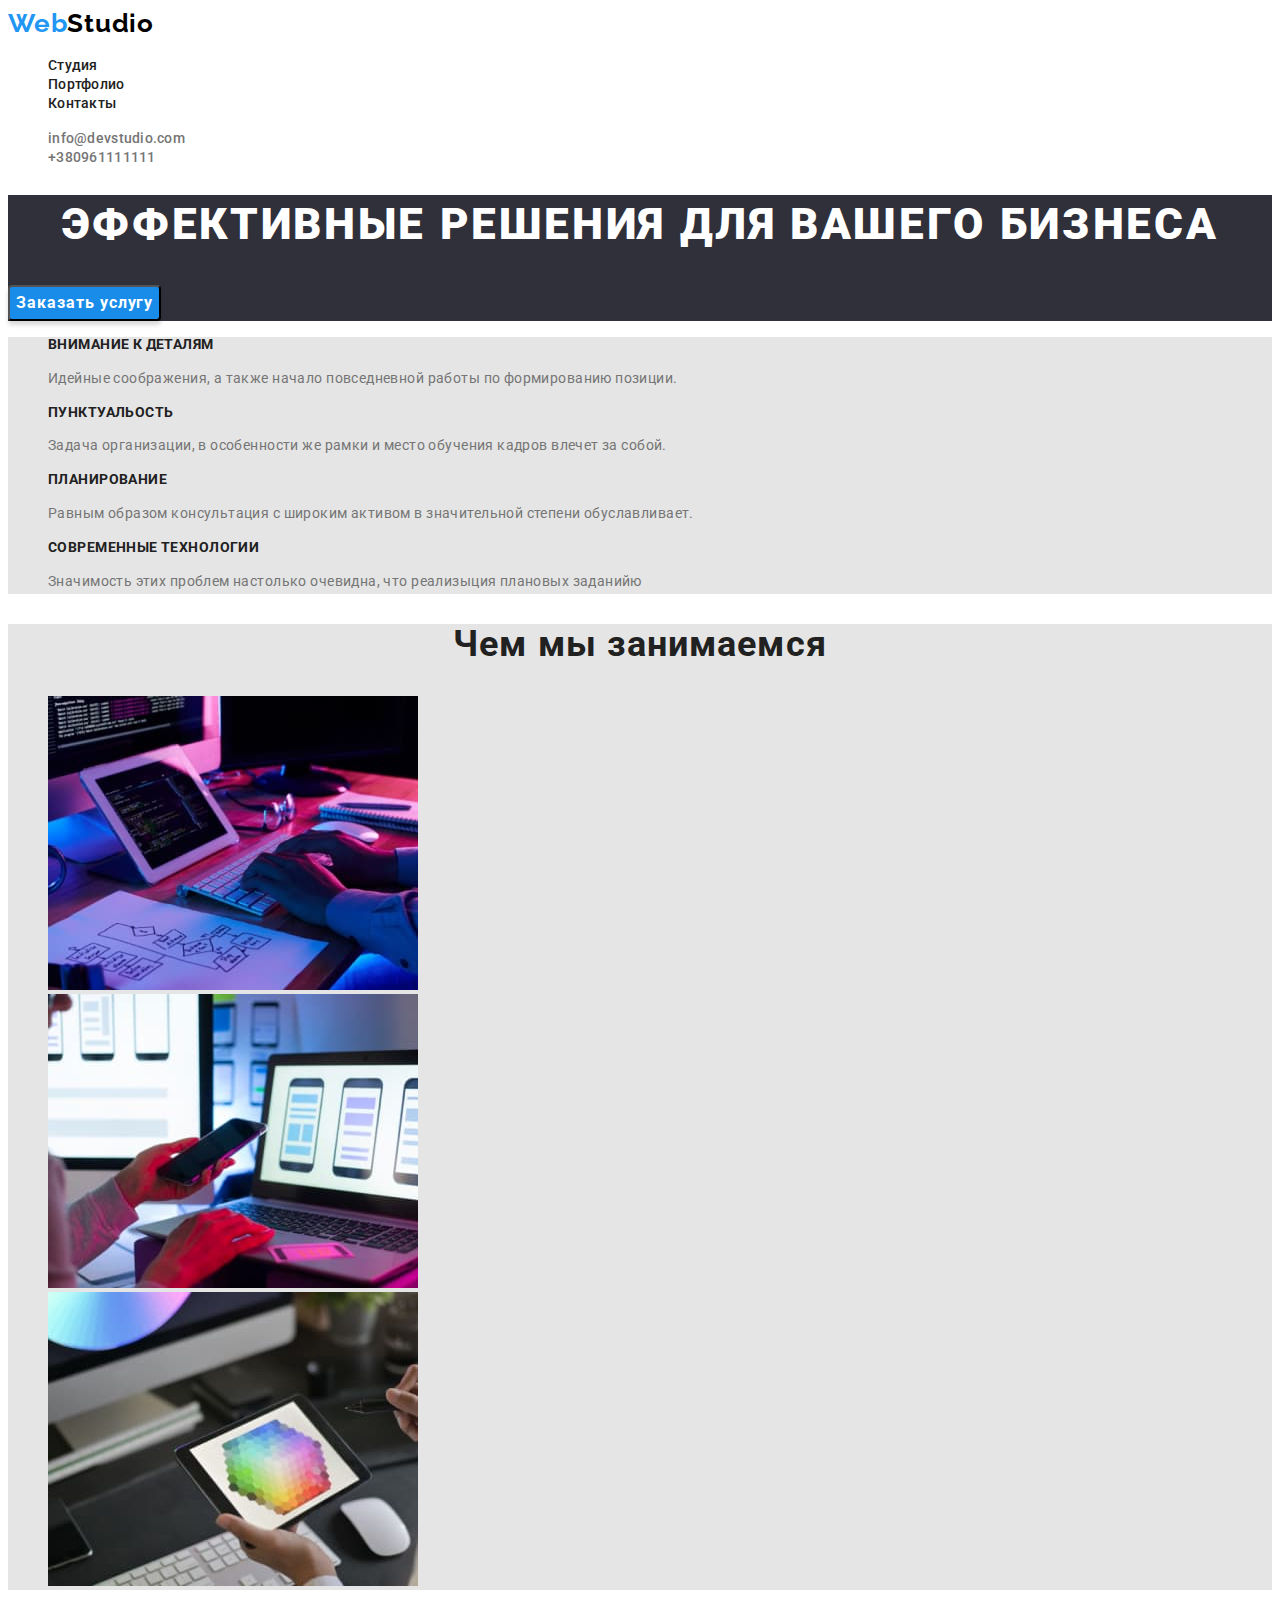
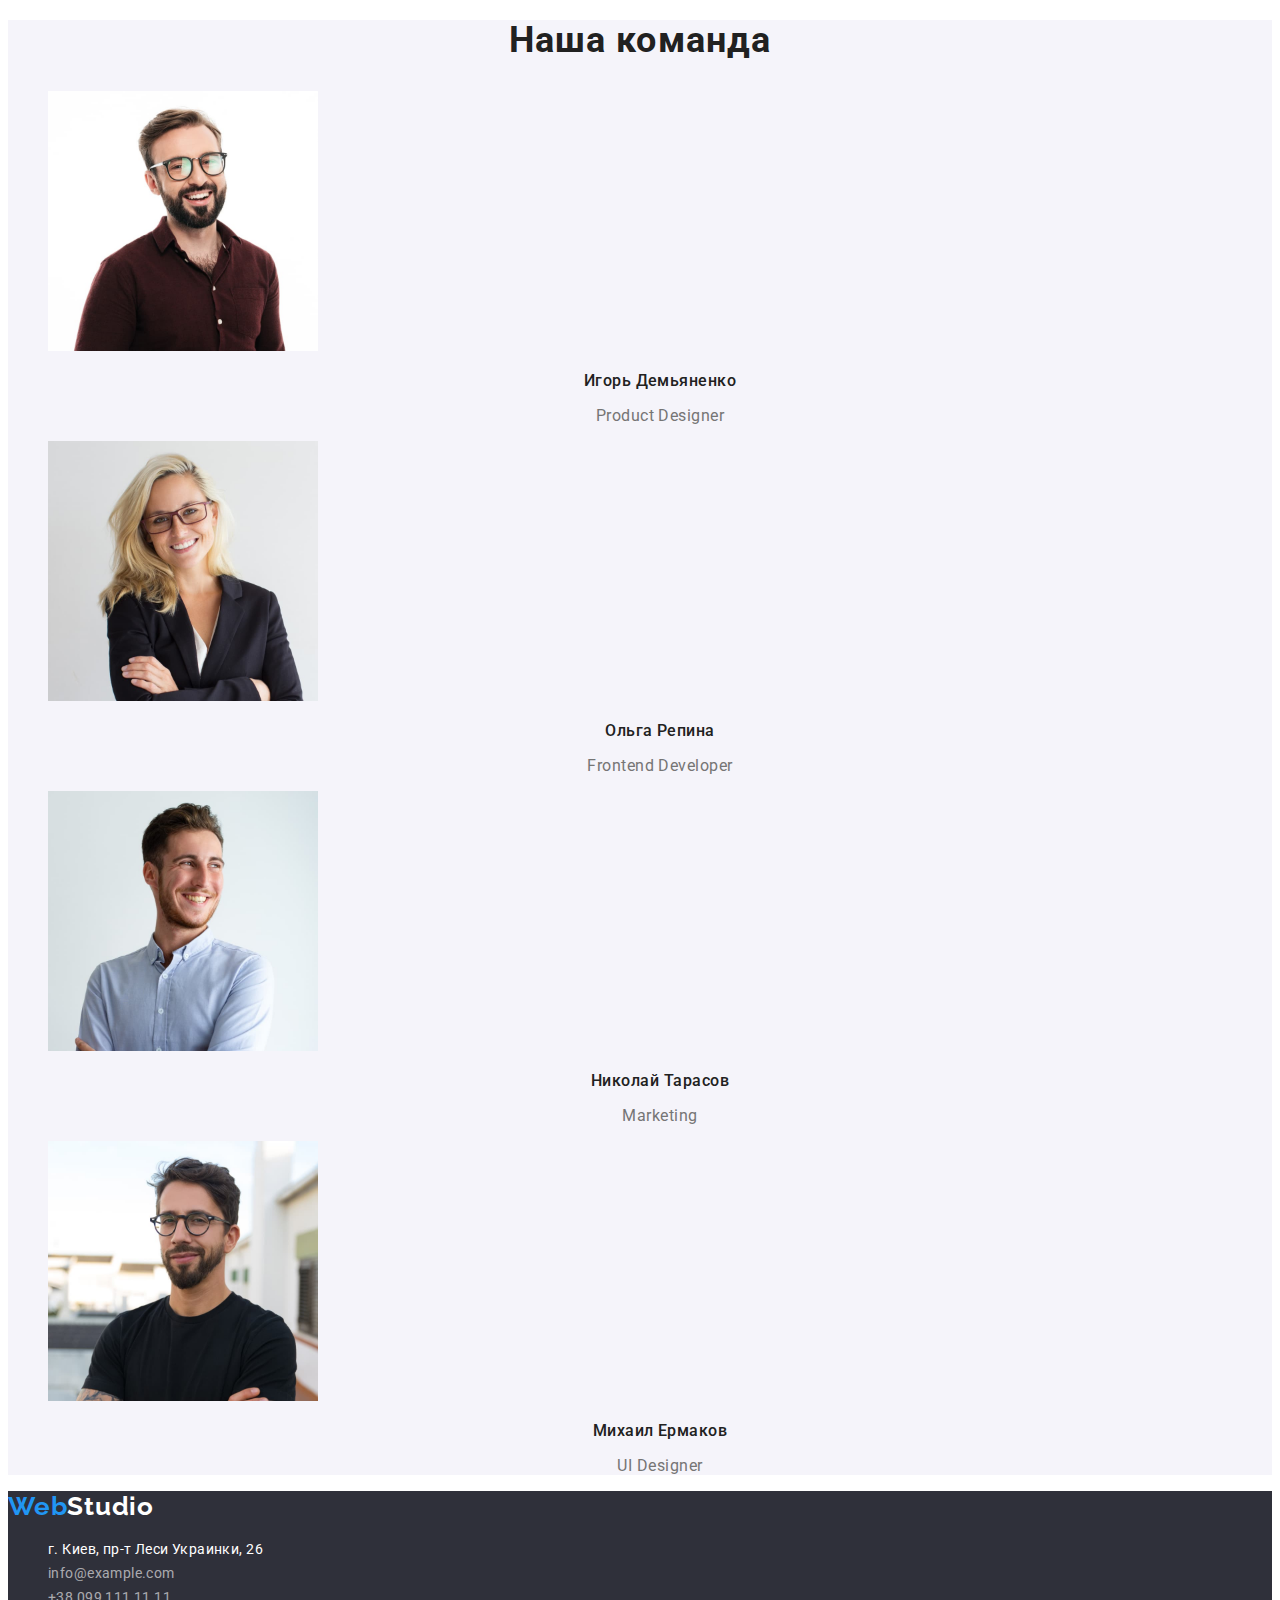
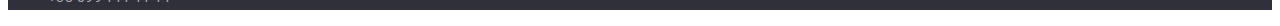
==== index.html @ 267e17ed "Исходные файлы ДЗ-2" ====
<!DOCTYPE html>
<html lang="ru">
<head>
	<meta charset="utf-8">
	<link rel="stylesheet" type="text/css" href="./css/styl.css">
	<link rel="preconnect" href="https://fonts.googleapis.com">
	<link rel="preconnect" href="https://fonts.gstatic.com" crossorigin>
	<link href="https://fonts.googleapis.com/css2?family=Raleway:wght@700&family=Roboto:wght@400;500;700;900&display=swap" rel="stylesheet">
	<title>WebStudio</title>
</head>
<body>
	<header class="header">
		<nav class="header-nav">
			<a href="./index.html" class="header-logo link" lang="en"><span class="header-logo-part">Web</span>Studio</a>

			<ul class="header-nav-list list">
				<li class="header-nav-item">
					<a href="./index.html" class="header-nav-link link">Студия</a>
				</li>
				<li class="header-nav-item">
					<a href="./portfolio.html" class="header-nav-link link">Портфолио</a>
				</li>
				<li class="header-nav-item">
					<a href="" class="header-nav-link link">Контакты</a>
				</li>
			</ul>
		</nav>

		<ul class="header-contacts-list list">
			<li class="header-contacts-item">
				<a href="mailto:info@devstudio.com" class="header-contacts-link link">info@devstudio.com</a>
			</li>
			<li class="header-contacts-item">
				<a href="tel:+380961111111" class="header-contacts-link link">+380961111111</a>
			</li>
		</ul>
	</header>

	<main>
		<section class="heading">
			<h1 class="heading-title">Эффективные решения для вашего бизнеса</h1>
			<button class="heading-button btn" type="button">Заказать услугу</button>
		</section>

		<section class="features">
			<!-- Скрытый заголовок -->
			<h2 hidden>Наши преимущества</h2>

			<ul class="features-list list">
				<li class="features-item">
					<h3 class="features-title">Внимание к деталям</h3>				
					<p class="features-text">Идейные соображения, а также начало повседневной работы по формированию позиции.</p>
				</li>

				<li class="features-item">
					<h3 class="features-title">Пунктуальость</h3>				
					<p class="features-text">Задача организации, в особенности же рамки и место обучения кадров влечет за собой.</p>
				</li>

				<li class="features-item"> 
					<h3 class="features-title">Планирование</h3>				
					<p class="features-text">Равным образом консультация с широким активом в значительной степени обуславливает.</p>
				</li>

				<li class="features-item">
					<h3 class="features-title">Современные технологии</h3>				
					<p class="features-text">Значимость этих проблем настолько очевидна, что реализыция плановых заданийю</p>
				</li>
			</ul>
		</section>

		<section class="activity">
			<h2 class="activity-title">Чем мы занимаемся</h2>

			<ul class="activity-list list">
				<li class="activity-item">
					<img src="./img/studio/img1.jpg" class="activity-img" width="370" height="294" alt="Работа с алгоримом">
				</li>
				<li class="activity-item">
					<img src="./img/studio/img2.jpg" class="activity-img" width="370" height="294" alt="Работа с мобильными приложениями">
				</li>
				<li class="activity-item">
					<img src="./img/studio/img3.jpg" class="activity-img" width="370" height="294" alt="Работа с графикой">
				</li>
			</ul>
		</section>

		<section class="team">
			<h2 class="team-title">Наша команда</h2>

			<ul class="team-list list">
				<li class="team-item">
					<img src="./img/studio/img4.jpg" class="team-img" width="270" height="260" alt="Парень в очках">
					<h3 class="team-item-title">Игорь Демьяненко</h3>
					<p class="taam-text" lang="en">Product Designer</p>
				</li>

				<li class="team-item">
					<img src="./img/studio/img5.jpg" class="team-img" width="270" height="260" alt="Девушка в очках">
					<h3 class="team-item-title">Ольга Репина</h3>
					<p class="taam-text" lang="en">Frontend Developer</p>
				</li>

				<li class="team-item">
					<img src="./img/studio/img6.jpg" class="team-img" width="270" height="260" alt="Парень">
					<h3 class="team-item-title">Николай Тарасов</h3>
					<p class="taam-text" lang="en">Marketing</p>
				</li>

				<li class="team-item">
					<img src="./img/studio/img7.jpg" class="team-img" width="270" height="260" alt="Парень в очках">
					<h3 class="team-item-title">Михаил Ермаков</h3>
					<p class="taam-text" lang="en">UI Designer</p>
				</li>
			</ul>
		</section>
	</main>

	<footer class="footer">
		<a href="./index.html" class="footer-logo link" lang="en"><span class="footer-logo-part">Web</span>Studio</a>

		<address class="footer-address">
			<ul class="footer-list list">
				<li class="footer-item">
					<a href="https://goo.gl/maps/eJTLfQxmytLTJuuw9" class="footer-address-link link" target="_blank" rel="noreferrer noopener">г. Киев, пр-т Леси Украинки, 26</a>
				</li>
				<li class="footer-item">
					<a href="mailto:info@example.com" class="footer-contacts-link link">info@example.com</a>
				</li>
				<li class="footer-item">
					<a href="tel:+380991111111" class="footer-contacts-link link">+38 099 111 11 11</a>
				</li>
			</ul>
		</address>
	</footer>

</body>
</html>
---- css/styl.css ----
:root {
	--logo-part-color: #2196F3; /* цвет части логотипа */
	--main-accent-color: #2196F3; /* цвет наведении */
	--header-nav-color: #212121; /* цвет навигации */
	--header-text-color: #757575; /* цвет остального текста шапки */
	--main-title-sm-color: #212121; /* цвет цвет заголовкоц низшего уровня */
	--main-text-color: #757575; /* цвет текста */
}

/*********************ГЛОБАЛЬНЫЕ СТИЛИ*********************/

body {
	font-family: 'Roboto', sans-serif;
}


/*********************ОБЩИЕ КЛАССЫ*********************/

.link {
	text-decoration: none; /* убирает все подчеркивания */
}

.list {
	list-style: none; /* убирает все маркеры в списках */
}

.btn {
	cursor: pointer;
}

/*********************HEADER*********************/

.header {

}

.header-nav {

}

.header-logo {
	font-family: Raleway;
	font-weight: bold;
	font-size: 26px;
	line-height: 1.19;
	letter-spacing: 0.03em;
	color: #000000;
}

.header-logo-part {
	color: var(--logo-part-color);
}

.header-nav-list {

}

.header-nav-item {

}

.header-nav-link {
	font-weight: 500;
	font-size: 14px;
	line-height: 1.14;
	letter-spacing: 0.02em;
	color: var(--header-nav-color);
}

.header-contacts-list {

}

.header-contacts-item {

}

.header-contacts-link {
	font-weight: 500;
	font-size: 14px;
	line-height: 1.14;
	letter-spacing: 0.02em;
	color: var(--header-text-color);
}

.header-nav-link:hover,
.header-nav-link:focus,
.header-contacts-link:hover,
.header-contacts-link:focus {
	color: var(--main-accent-color);
}

/*********************FOOTER*********************/

.footer {
	background: #2F303A;
}

.footer-logo {
	font-family: Raleway;
	font-weight: bold;
	font-size: 26px;
	line-height: 1.19;
	letter-spacing: 0.03em;
	color: #FFFFFF;
}

.footer-logo-part {
	color: var(--logo-part-color);
}

.footer-address {

}

.footer-list {

}

.footer-item {

}

.footer-address-link {
	font-style: normal;
	font-weight: normal;
	font-size: 14px;
	line-height: 1.71;
	letter-spacing: 0.03em;
	color: #FFFFFF;
}

.footer-contacts-link {
	font-style: normal;
	font-weight: normal;
	font-size: 14px;
	line-height: 1.71;
	letter-spacing: 0.03em;
	color: rgba(255, 255, 255, 0.6);
}

.footer-address-link:hover,
.footer-address-link:focus,
.footer-contacts-link:hover,
.footer-contacts-link:focus {
	color: var(--main-accent-color);
}



/*********************************************************/
/*-------------------------INDEX-------------------------*/
/*********************************************************/



/*********************HEADING*********************/

.heading {
	background: #2F303A;
}

.heading-title {
	font-weight: 900;
	font-size: 44px;
	line-height: 1.36;
	text-align: center;
	letter-spacing: 0.06em;
	text-transform: uppercase;
	color: #FFFFFF;
}

.heading-button {
	font-family: Roboto;
	font-style: normal;
	font-weight: bold;
	font-size: 16px;
	line-height: 1.87;
	display: flex;
	align-items: center;
	text-align: center;
	letter-spacing: 0.06em;
	color: #FFFFFF;

	background: #188CE8;
	box-shadow: 0px 4px 4px rgba(0, 0, 0, 0.15);
	border-radius: 4px;
}

.heading-button:hover,
.heading-button:focus {
	background: var(--main-accent-color);
}

/*********************FEATURES*********************/

.features {
	background-color: #E5E5E5;
}

.features-list {

}

.features-item {

}

.features-title {
	font-weight: bold;
	font-size: 14px;
	line-height: 1.14;
	letter-spacing: 0.03em;
	text-transform: uppercase;
	color: var(--main-title-sm-color);
}

.features-text {
	font-weight: normal;
	font-size: 14px;
	line-height: 1.71;
	letter-spacing: 0.03em;
	color: var(--main-text-color);
}

/*********************ACTIVITY*********************/

.activity {
	background: #E5E5E5;
}

.activity-title {
	font-weight: bold;
	font-size: 36px;
	line-height: 1.16;
	text-align: center;
	letter-spacing: 0.03em;
	color: var(--main-title-sm-color);
}

.activity-list {

}

.activity-item {

}

.activity-img {

}

/*********************TEAM*********************/

.team {
	background: #F5F4FA;
}

.team-title {
	font-weight: bold;
	font-size: 36px;
	line-height: 1.16;
	text-align: center;
	letter-spacing: 0.03em;
	color: var(--main-title-sm-color);
}

.team-list {

}

.team-item {

}

.team-img {

}

.team-item-title {
	font-weight: 500;
	font-size: 16px;
	line-height: 1.19;
	text-align: center;
	letter-spacing: 0.03em;
	color: var(--main-title-sm-color);
}

.taam-text {
	font-weight: normal;
	font-size: 16px;
	line-height: 1.19;
	text-align: center;
	letter-spacing: 0.03em;
	color: var(--main-text-color);
}



/*************************************************************/
/*-------------------------PORTFOLIO-------------------------*/
/*************************************************************/



/*********************PORTFOLIO*********************/

.portfolio {
	background: #E5E5E5;
}

.portfolio-button-list {

}

.portfolio-button-item {

}

.portfolio-button {
	font-family: Roboto;
	font-style: normal;
	font-weight: 500;
	font-size: 16px;
	line-height: 1.62;
	text-align: center;
	letter-spacing: 0.03em;
	color: #212121;
}

.portfolio-button:hover,
.portfolio-button:focus {
	color: #FFFFFF;
	background: var(--main-accent-color);
}

.portfolio-content-list {

}

.portfolio-content-item {

}

.portfolio-content-img {

}

.portfolio-content-title {
	font-weight: bold;
	font-size: 18px;
	line-height: 2;
	letter-spacing: 0.06em;
	color: var(--main-title-sm-color);
}

.portfolio-content-text {
	font-weight: normal;
	font-size: 16px;
	line-height: 1.87;
	letter-spacing: 0.03em;
	color: var(--main-text-color);
}
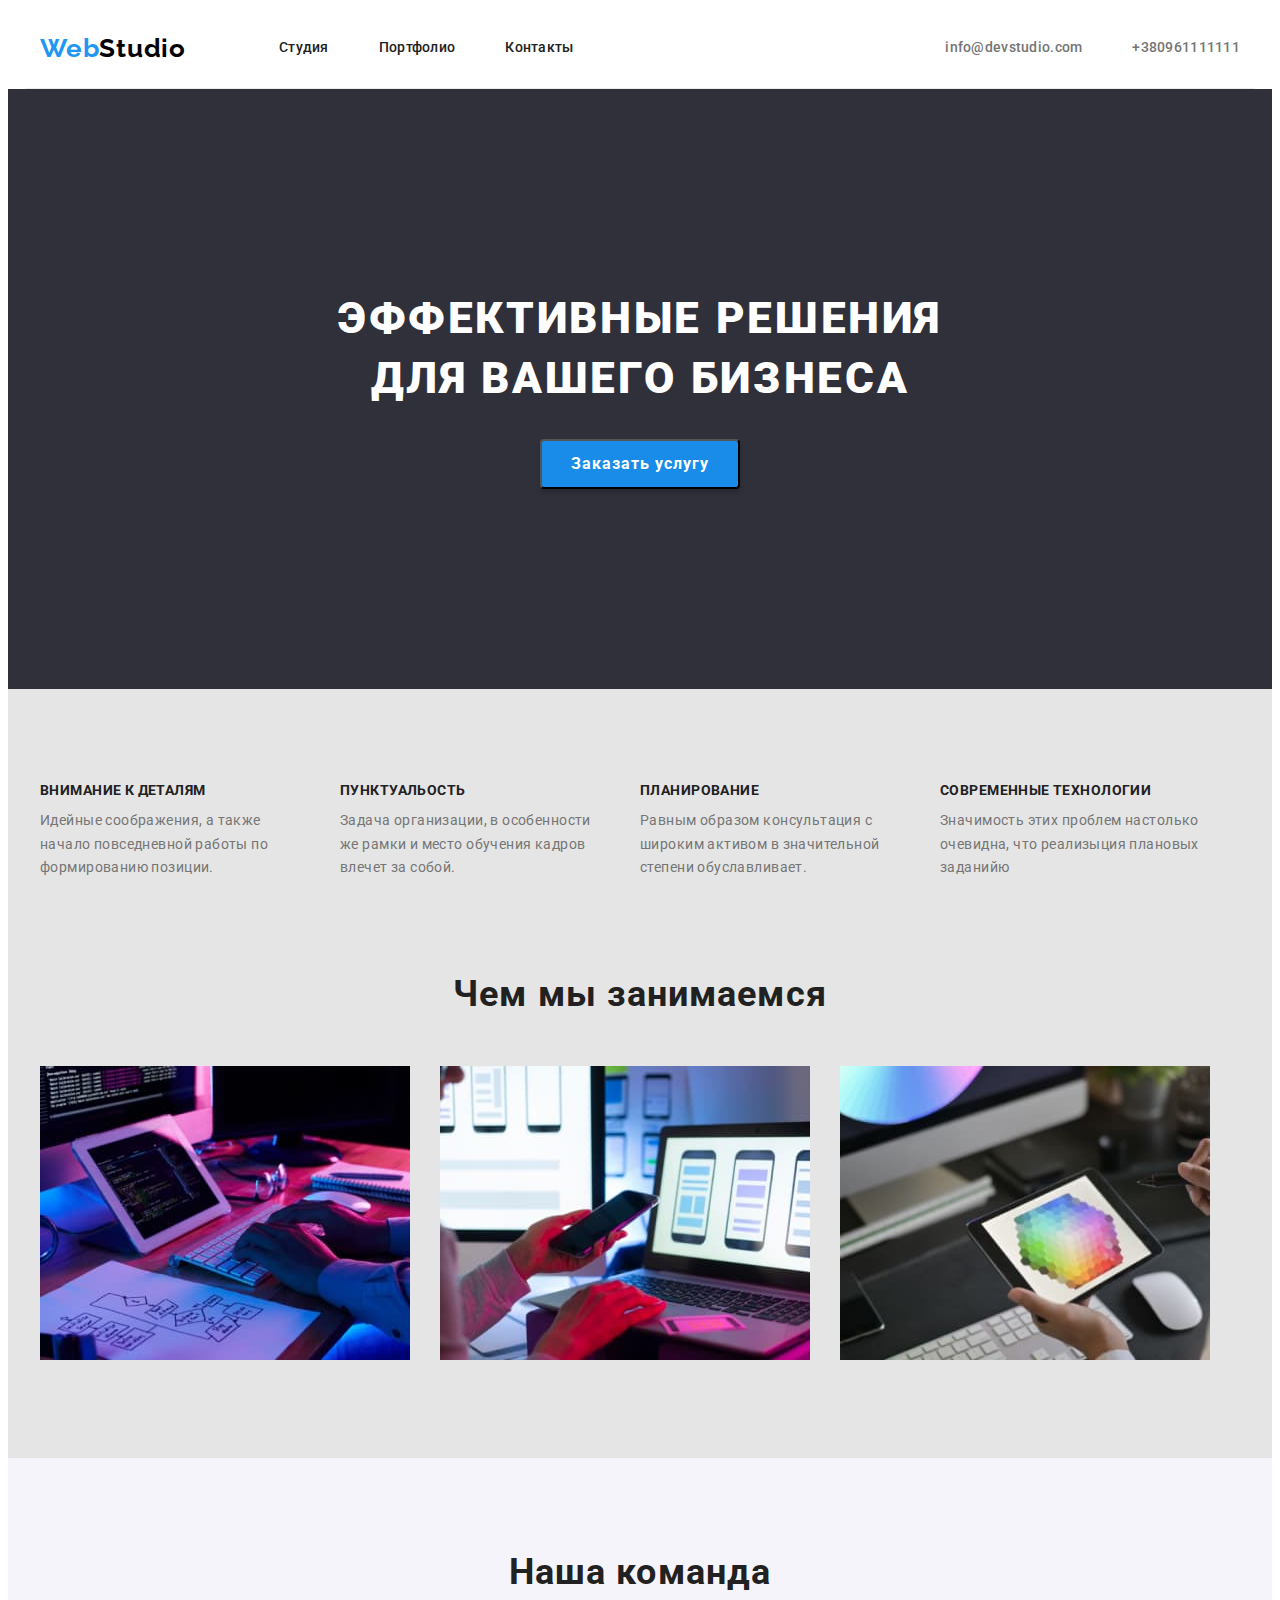
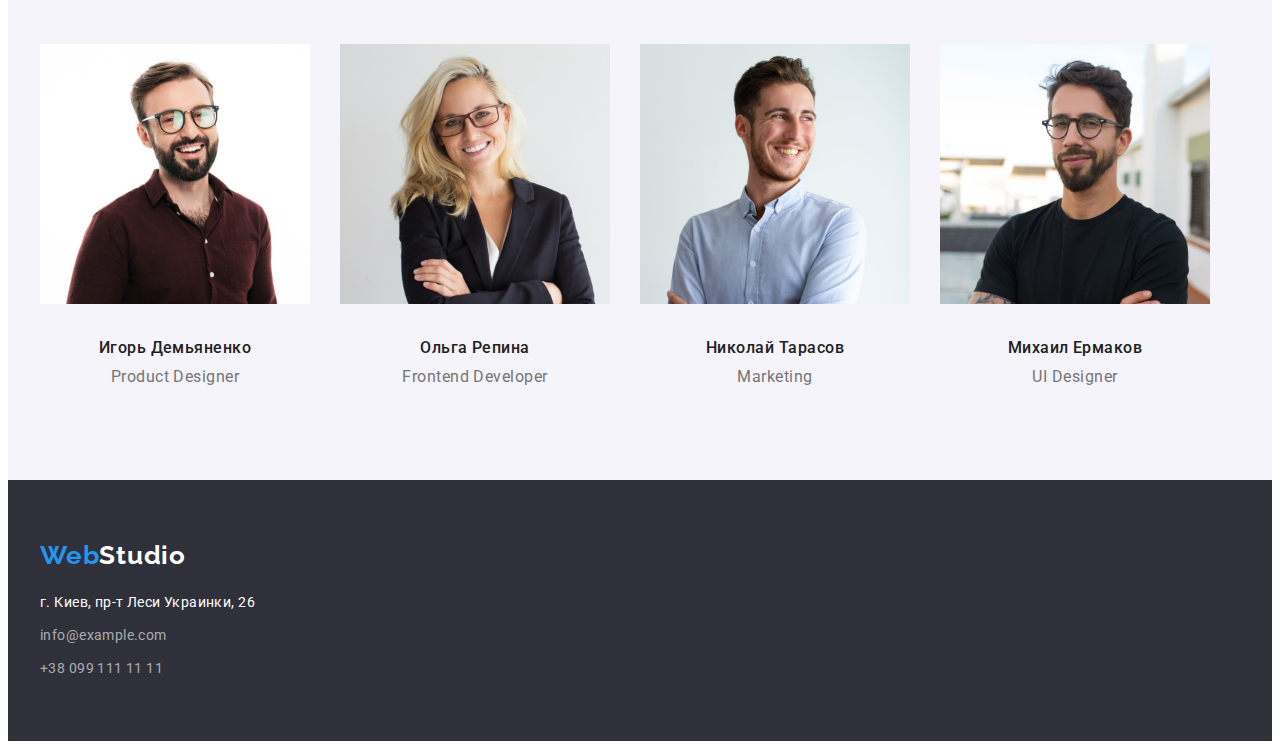
==== commit e7364b80: "Страница студио (марджин/падинг)" ====
--- a/index.html
+++ b/index.html
@@ -2,136 +2,149 @@
 <html lang="ru">
 <head>
 	<meta charset="utf-8">
-	<link rel="stylesheet" type="text/css" href="./css/styl.css">
 	<link rel="preconnect" href="https://fonts.googleapis.com">
 	<link rel="preconnect" href="https://fonts.gstatic.com" crossorigin>
 	<link href="https://fonts.googleapis.com/css2?family=Raleway:wght@700&family=Roboto:wght@400;500;700;900&display=swap" rel="stylesheet">
+	<link rel="stylesheet" href="https://cdnjs.cloudflare.com/ajax/libs/modern-normalize/1.1.0/modern-normalize.min.css" integrity="sha512-wpPYUAdjBVSE4KJnH1VR1HeZfpl1ub8YT/NKx4PuQ5NmX2tKuGu6U/JRp5y+Y8XG2tV+wKQpNHVUX03MfMFn9Q==" crossorigin="anonymous" referrerpolicy="no-referrer" />
+	<link rel="stylesheet" type="text/css" href="./css/styl.css">
 	<title>WebStudio</title>
 </head>
 <body>
 	<header class="header">
-		<nav class="header-nav">
-			<a href="./index.html" class="header-logo link" lang="en"><span class="header-logo-part">Web</span>Studio</a>
+		<div class="container">
+			<nav class="header-nav">
+				<a href="./index.html" class="header-logo link" lang="en"><span class="header-logo-part">Web</span>Studio</a>
 
-			<ul class="header-nav-list list">
-				<li class="header-nav-item">
-					<a href="./index.html" class="header-nav-link link">Студия</a>
+				<ul class="header-nav-list list">
+					<li class="header-nav-item">
+						<a href="./index.html" class="header-nav-link link">Студия</a>
+					</li>
+					<li class="header-nav-item">
+						<a href="./portfolio.html" class="header-nav-link link">Портфолио</a>
+					</li>
+					<li class="header-nav-item">
+						<a href="" class="header-nav-link link">Контакты</a>
+					</li>
+				</ul>
+			</nav>
+
+			<ul class="header-contacts-list list">
+				<li class="header-contacts-item">
+					<a href="mailto:info@devstudio.com" class="header-contacts-link link">info@devstudio.com</a>
 				</li>
-				<li class="header-nav-item">
-					<a href="./portfolio.html" class="header-nav-link link">Портфолио</a>
-				</li>
-				<li class="header-nav-item">
-					<a href="" class="header-nav-link link">Контакты</a>
+				<li class="header-contacts-item">
+					<a href="tel:+380961111111" class="header-contacts-link link">+380961111111</a>
 				</li>
 			</ul>
-		</nav>
-
-		<ul class="header-contacts-list list">
-			<li class="header-contacts-item">
-				<a href="mailto:info@devstudio.com" class="header-contacts-link link">info@devstudio.com</a>
-			</li>
-			<li class="header-contacts-item">
-				<a href="tel:+380961111111" class="header-contacts-link link">+380961111111</a>
-			</li>
-		</ul>
+		</div>
 	</header>
 
 	<main>
 		<section class="heading">
-			<h1 class="heading-title">Эффективные решения для вашего бизнеса</h1>
-			<button class="heading-button btn" type="button">Заказать услугу</button>
+			<div class="container">
+				<h1 class="heading-title">Эффективные решения для вашего бизнеса</h1>
+				<button class="heading-button btn" type="button">Заказать услугу</button>
+			</div>
 		</section>
 
 		<section class="features">
-			<!-- Скрытый заголовок -->
-			<h2 hidden>Наши преимущества</h2>
+			<div class="container section">
+				<!-- Скрытый заголовок -->
+				<h2 class="visually-hidden">Наши преимущества</h2>
 
-			<ul class="features-list list">
-				<li class="features-item">
-					<h3 class="features-title">Внимание к деталям</h3>				
-					<p class="features-text">Идейные соображения, а также начало повседневной работы по формированию позиции.</p>
-				</li>
+				<ul class="features-list list">
+					<li class="features-item">
+						<h3 class="features-title">Внимание к деталям</h3>				
+						<p class="features-text">Идейные соображения, а также начало повседневной работы по формированию позиции.</p>
+					</li>
 
-				<li class="features-item">
-					<h3 class="features-title">Пунктуальость</h3>				
-					<p class="features-text">Задача организации, в особенности же рамки и место обучения кадров влечет за собой.</p>
-				</li>
+					<li class="features-item">
+						<h3 class="features-title">Пунктуальость</h3>				
+						<p class="features-text">Задача организации, в особенности же рамки и место обучения кадров влечет за собой.</p>
+					</li>
 
-				<li class="features-item"> 
-					<h3 class="features-title">Планирование</h3>				
-					<p class="features-text">Равным образом консультация с широким активом в значительной степени обуславливает.</p>
-				</li>
+					<li class="features-item"> 
+						<h3 class="features-title">Планирование</h3>				
+						<p class="features-text">Равным образом консультация с широким активом в значительной степени обуславливает.</p>
+					</li>
 
-				<li class="features-item">
-					<h3 class="features-title">Современные технологии</h3>				
-					<p class="features-text">Значимость этих проблем настолько очевидна, что реализыция плановых заданийю</p>
-				</li>
-			</ul>
+					<li class="features-item">
+						<h3 class="features-title">Современные технологии</h3>				
+						<p class="features-text">Значимость этих проблем настолько очевидна, что реализыция плановых заданийю</p>
+					</li>
+				</ul>
+			</div>
 		</section>
 
 		<section class="activity">
-			<h2 class="activity-title">Чем мы занимаемся</h2>
+			<div class="container">
+				<h2 class="activity-title">Чем мы занимаемся</h2>
 
-			<ul class="activity-list list">
-				<li class="activity-item">
-					<img src="./img/studio/img1.jpg" class="activity-img" width="370" height="294" alt="Работа с алгоримом">
-				</li>
-				<li class="activity-item">
-					<img src="./img/studio/img2.jpg" class="activity-img" width="370" height="294" alt="Работа с мобильными приложениями">
-				</li>
-				<li class="activity-item">
-					<img src="./img/studio/img3.jpg" class="activity-img" width="370" height="294" alt="Работа с графикой">
-				</li>
-			</ul>
+				<ul class="activity-list list">
+					<li class="activity-item">
+						<img src="./img/studio/img1.jpg" class="activity-img" width="370" height="294" alt="Работа с алгоримом">
+					</li>
+					<li class="activity-item">
+						<img src="./img/studio/img2.jpg" class="activity-img" width="370" height="294" alt="Работа с мобильными приложениями">
+					</li>
+					<li class="activity-item">
+						<img src="./img/studio/img3.jpg" class="activity-img" width="370" height="294" alt="Работа с графикой">
+					</li>
+				</ul>
+			</div>
 		</section>
 
 		<section class="team">
-			<h2 class="team-title">Наша команда</h2>
+			<div class="container section">
+				<h2 class="team-title">Наша команда</h2>
 
-			<ul class="team-list list">
-				<li class="team-item">
-					<img src="./img/studio/img4.jpg" class="team-img" width="270" height="260" alt="Парень в очках">
-					<h3 class="team-item-title">Игорь Демьяненко</h3>
-					<p class="taam-text" lang="en">Product Designer</p>
-				</li>
+				<ul class="team-list list">
+					<li class="team-item">
+						<img src="./img/studio/img4.jpg" class="team-img" width="270" height="260" alt="Парень в очках">
+						<h3 class="team-item-title">Игорь Демьяненко</h3>
+						<p class="taam-text" lang="en">Product Designer</p>
+					</li>
 
-				<li class="team-item">
-					<img src="./img/studio/img5.jpg" class="team-img" width="270" height="260" alt="Девушка в очках">
-					<h3 class="team-item-title">Ольга Репина</h3>
-					<p class="taam-text" lang="en">Frontend Developer</p>
-				</li>
+					<li class="team-item">
+						<img src="./img/studio/img5.jpg" class="team-img" width="270" height="260" alt="Девушка в очках">
+						<h3 class="team-item-title">Ольга Репина</h3>
+						<p class="taam-text" lang="en">Frontend Developer</p>
+					</li>
 
-				<li class="team-item">
-					<img src="./img/studio/img6.jpg" class="team-img" width="270" height="260" alt="Парень">
-					<h3 class="team-item-title">Николай Тарасов</h3>
-					<p class="taam-text" lang="en">Marketing</p>
-				</li>
+					<li class="team-item">
+						<img src="./img/studio/img6.jpg" class="team-img" width="270" height="260" alt="Парень">
+						<h3 class="team-item-title">Николай Тарасов</h3>
+						<p class="taam-text" lang="en">Marketing</p>
+					</li>
 
-				<li class="team-item">
-					<img src="./img/studio/img7.jpg" class="team-img" width="270" height="260" alt="Парень в очках">
-					<h3 class="team-item-title">Михаил Ермаков</h3>
-					<p class="taam-text" lang="en">UI Designer</p>
-				</li>
-			</ul>
+					<li class="team-item">
+						<img src="./img/studio/img7.jpg" class="team-img" width="270" height="260" alt="Парень в очках">
+						<h3 class="team-item-title">Михаил Ермаков</h3>
+						<p class="taam-text" lang="en">UI Designer</p>
+					</li>
+				</ul>
+			</div>
 		</section>
 	</main>
 
 	<footer class="footer">
-		<a href="./index.html" class="footer-logo link" lang="en"><span class="footer-logo-part">Web</span>Studio</a>
+		<div class="container">
+			<a href="./index.html" class="footer-logo link" lang="en"><span class="footer-logo-part">Web</span>Studio</a>
 
-		<address class="footer-address">
-			<ul class="footer-list list">
-				<li class="footer-item">
-					<a href="https://goo.gl/maps/eJTLfQxmytLTJuuw9" class="footer-address-link link" target="_blank" rel="noreferrer noopener">г. Киев, пр-т Леси Украинки, 26</a>
-				</li>
-				<li class="footer-item">
-					<a href="mailto:info@example.com" class="footer-contacts-link link">info@example.com</a>
-				</li>
-				<li class="footer-item">
-					<a href="tel:+380991111111" class="footer-contacts-link link">+38 099 111 11 11</a>
-				</li>
-			</ul>
-		</address>
+			<address class="footer-address">
+				<ul class="footer-list list">
+					<li class="footer-item">
+						<a href="https://goo.gl/maps/eJTLfQxmytLTJuuw9" class="footer-address-link link" target="_blank" rel="noreferrer noopener">г. Киев, пр-т Леси Украинки, 26</a>
+					</li>
+					<li class="footer-item">
+						<a href="mailto:info@example.com" class="footer-contacts-link link">info@example.com</a>
+					</li>
+					<li class="footer-item">
+						<a href="tel:+380991111111" class="footer-contacts-link link">+38 099 111 11 11</a>
+					</li>
+				</ul>
+			</address>
+		</div>
 	</footer>
 
 </body>
--- a/css/styl.css
+++ b/css/styl.css
@@ -1,3 +1,5 @@
+/*********************ПЕРЕМЕННЫЕ*********************/
+
 :root {
 	--logo-part-color: #2196F3; /* цвет части логотипа */
 	--main-accent-color: #2196F3; /* цвет наведении */
@@ -13,8 +15,31 @@
 	font-family: 'Roboto', sans-serif;
 }
 
+p, h1, h2, h3, h4, h5, h6 {
+	margin-top: 0;
+	margin-bottom: 0;
+}
+
+ul {
+	margin-top: 0;
+	margin-bottom: 0;
+	padding-left: 0;
+}
+
 
 /*********************ОБЩИЕ КЛАССЫ*********************/
+
+.container {
+	width: 1200px;
+	padding-left: 15px;
+	padding-right: 15px;
+	margin: 0 auto;
+}
+
+.section {
+	padding-top: 94px;
+	padding-bottom: 94px;
+}
 
 .link {
 	text-decoration: none; /* убирает все подчеркивания */
@@ -28,14 +53,34 @@
 	cursor: pointer;
 }
 
+/* для скрытых заголовков */
+.visually-hidden {
+	position: absolute;
+	width: 1px;
+	height: 1px;
+	margin: -1px;
+	padding: 0;
+	overflow: hidden;
+	border: 0;
+	clip: rect(0 0 0 0);
+}
+
 /*********************HEADER*********************/
 
 .header {
 
 }
 
+.header .container {
+	display: flex;
+	align-items: center;
+
+	border-bottom: 1px solid #ECECEC;
+}
+
 .header-nav {
-
+	display: flex;
+	align-items: center;
 }
 
 .header-logo {
@@ -45,6 +90,7 @@
 	line-height: 1.19;
 	letter-spacing: 0.03em;
 	color: #000000;
+	margin-right: 93px;
 }
 
 .header-logo-part {
@@ -52,35 +98,43 @@
 }
 
 .header-nav-list {
-
-}
-
-.header-nav-item {
-
+	display: flex;
+
+}
+
+.header-nav-item:not(:last-child) {
+	margin-right: 50px;
 }
 
 .header-nav-link {
+	display: block;
 	font-weight: 500;
 	font-size: 14px;
 	line-height: 1.14;
 	letter-spacing: 0.02em;
 	color: var(--header-nav-color);
+	padding-top: 32px;
+	padding-bottom: 32px;
 }
 
 .header-contacts-list {
-
-}
-
-.header-contacts-item {
-
+	display: flex;
+	margin-left: auto;
+}
+
+.header-contacts-item:not(:last-child) {
+	margin-right: 50px;
 }
 
 .header-contacts-link {
+	display: block;
 	font-weight: 500;
 	font-size: 14px;
 	line-height: 1.14;
 	letter-spacing: 0.02em;
 	color: var(--header-text-color);
+	padding-top: 32px;
+	padding-bottom: 32px
 }
 
 .header-nav-link:hover,
@@ -96,6 +150,11 @@
 	background: #2F303A;
 }
 
+.footer .container {
+	padding-top: 60px;
+	padding-bottom: 60px;
+}
+
 .footer-logo {
 	font-family: Raleway;
 	font-weight: bold;
@@ -103,6 +162,9 @@
 	line-height: 1.19;
 	letter-spacing: 0.03em;
 	color: #FFFFFF;
+
+	display: block;
+	margin-bottom: 20px;
 }
 
 .footer-logo-part {
@@ -114,10 +176,12 @@
 }
 
 .footer-list {
-
-}
-
-.footer-item {
+	display: block;
+
+}
+
+.footer-item:not(:last-child) {
+	margin-bottom: 9px;
 
 }
 
@@ -160,6 +224,15 @@
 	background: #2F303A;
 }
 
+.heading .container {
+	display: flex;
+	flex-direction: column;
+	align-items: center;
+	padding-top: 200px;
+	padding-bottom: 200px;
+
+}
+
 .heading-title {
 	font-weight: 900;
 	font-size: 44px;
@@ -168,6 +241,9 @@
 	letter-spacing: 0.06em;
 	text-transform: uppercase;
 	color: #FFFFFF;
+
+	width: 696px;
+	margin-bottom: 30px;
 }
 
 .heading-button {
@@ -176,11 +252,11 @@
 	font-weight: bold;
 	font-size: 16px;
 	line-height: 1.87;
-	display: flex;
-	align-items: center;
-	text-align: center;
 	letter-spacing: 0.06em;
 	color: #FFFFFF;
+
+	width: 200px;
+	height: 50px;
 
 	background: #188CE8;
 	box-shadow: 0px 4px 4px rgba(0, 0, 0, 0.15);
@@ -199,11 +275,15 @@
 }
 
 .features-list {
-
+	display: flex;
 }
 
 .features-item {
-
+	width: 270px;
+}
+
+.features-item:not(:last-child) {
+	margin-right: 30px;
 }
 
 .features-title {
@@ -213,6 +293,8 @@
 	letter-spacing: 0.03em;
 	text-transform: uppercase;
 	color: var(--main-title-sm-color);
+
+	margin-bottom: 10px;
 }
 
 .features-text {
@@ -229,6 +311,10 @@
 	background: #E5E5E5;
 }
 
+.activity .container {
+	padding-bottom: 94px;
+}
+
 .activity-title {
 	font-weight: bold;
 	font-size: 36px;
@@ -236,13 +322,16 @@
 	text-align: center;
 	letter-spacing: 0.03em;
 	color: var(--main-title-sm-color);
+
+	margin-bottom: 50px;
 }
 
 .activity-list {
-
-}
-
-.activity-item {
+	display: flex;
+}
+
+.activity-item:not(:last-child) {
+	margin-right: 30px;
 
 }
 
@@ -263,18 +352,20 @@
 	text-align: center;
 	letter-spacing: 0.03em;
 	color: var(--main-title-sm-color);
+
+	margin-bottom: 50px;
 }
 
 .team-list {
-
-}
-
-.team-item {
-
+	display: flex;
+}
+
+.team-item:not(:last-child) {
+	margin-right: 30px;
 }
 
 .team-img {
-
+	margin-bottom: 30px;
 }
 
 .team-item-title {
@@ -284,6 +375,8 @@
 	text-align: center;
 	letter-spacing: 0.03em;
 	color: var(--main-title-sm-color);
+
+	margin-bottom: 10px;
 }
 
 .taam-text {
@@ -310,11 +403,14 @@
 }
 
 .portfolio-button-list {
-
-}
-
-.portfolio-button-item {
-
+	display: flex;
+	justify-content: center;
+
+	margin-bottom: 50px;
+}
+
+.portfolio-button-item:not(:last-child) {
+	margin-right: 8px;
 }
 
 .portfolio-button {
@@ -335,6 +431,8 @@
 }
 
 .portfolio-content-list {
+	display: flex;
+	flex-wrap: wrap;
 
 }
 
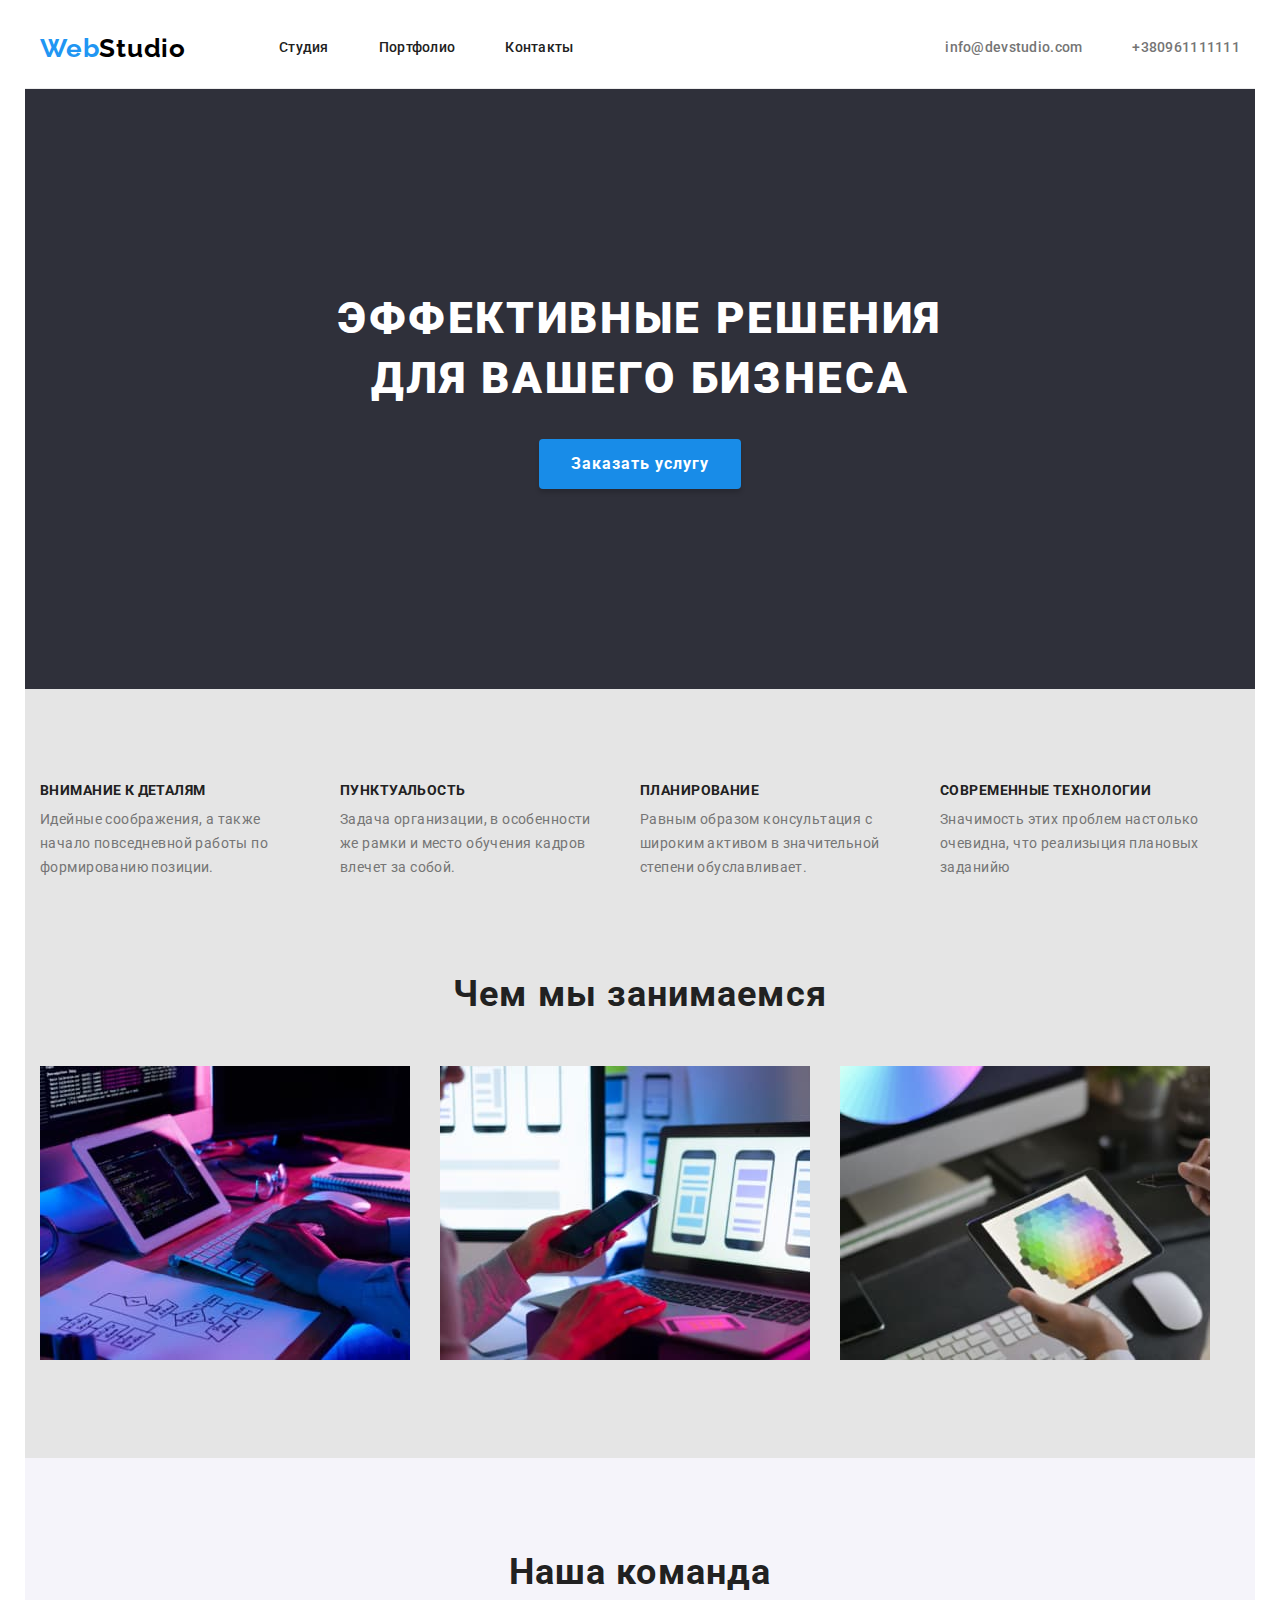
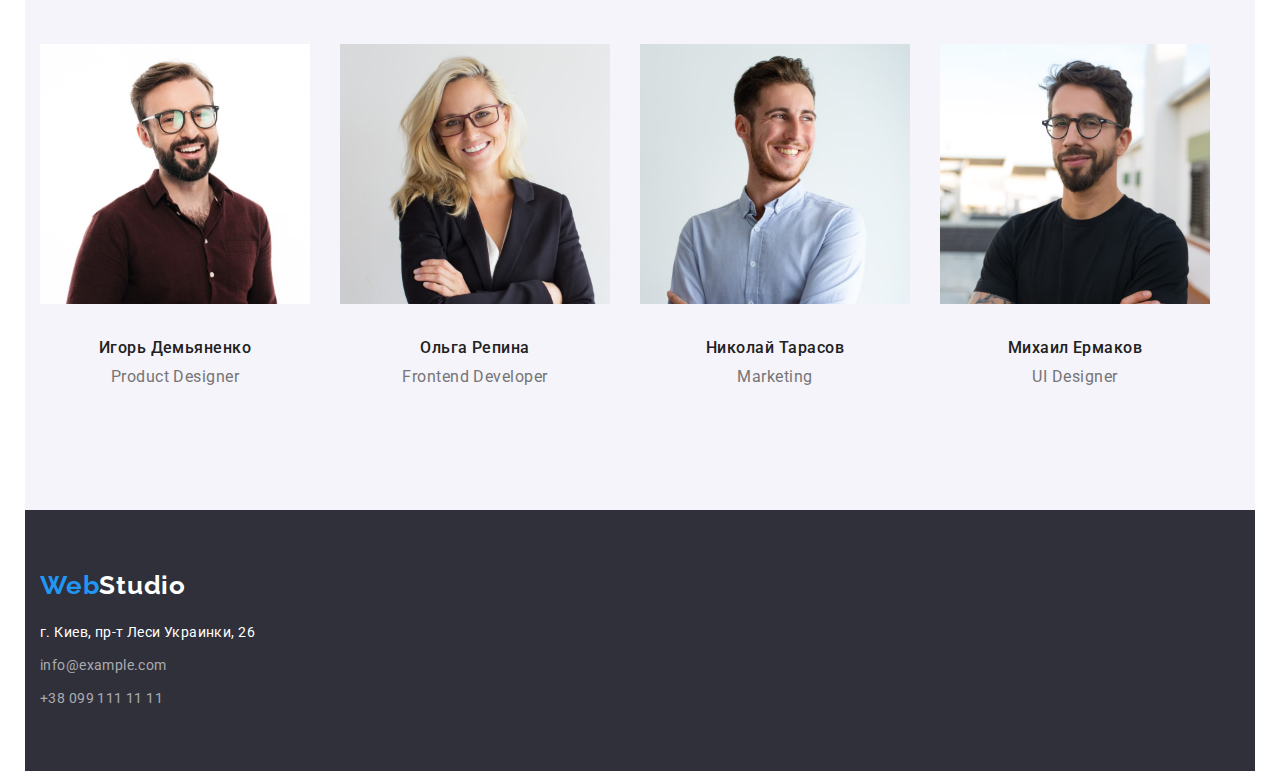
==== commit 437d3473: "Падинки секциям, контейнер под картинкой, кнопки падинги" ====
--- a/index.html
+++ b/index.html
@@ -10,141 +10,137 @@
 	<title>WebStudio</title>
 </head>
 <body>
-	<header class="header">
-		<div class="container">
-			<nav class="header-nav">
-				<a href="./index.html" class="header-logo link" lang="en"><span class="header-logo-part">Web</span>Studio</a>
+	<header class="header container">
+		<nav class="header-nav">
+			<a href="./index.html" class="header-logo link" lang="en"><span class="header-logo-part">Web</span>Studio</a>
 
-				<ul class="header-nav-list list">
-					<li class="header-nav-item">
-						<a href="./index.html" class="header-nav-link link">Студия</a>
-					</li>
-					<li class="header-nav-item">
-						<a href="./portfolio.html" class="header-nav-link link">Портфолио</a>
-					</li>
-					<li class="header-nav-item">
-						<a href="" class="header-nav-link link">Контакты</a>
-					</li>
-				</ul>
-			</nav>
-
-			<ul class="header-contacts-list list">
-				<li class="header-contacts-item">
-					<a href="mailto:info@devstudio.com" class="header-contacts-link link">info@devstudio.com</a>
+			<ul class="header-nav-list list">
+				<li class="header-nav-item">
+					<a href="./index.html" class="header-nav-link link">Студия</a>
 				</li>
-				<li class="header-contacts-item">
-					<a href="tel:+380961111111" class="header-contacts-link link">+380961111111</a>
+				<li class="header-nav-item">
+					<a href="./portfolio.html" class="header-nav-link link">Портфолио</a>
+				</li>
+				<li class="header-nav-item">
+					<a href="" class="header-nav-link link">Контакты</a>
 				</li>
 			</ul>
-		</div>
+		</nav>
+
+		<ul class="header-contacts-list list">
+			<li class="header-contacts-item">
+				<a href="mailto:info@devstudio.com" class="header-contacts-link link">info@devstudio.com</a>
+			</li>
+			<li class="header-contacts-item">
+				<a href="tel:+380961111111" class="header-contacts-link link">+380961111111</a>
+			</li>
+		</ul>
 	</header>
 
 	<main>
-		<section class="heading">
-			<div class="container">
-				<h1 class="heading-title">Эффективные решения для вашего бизнеса</h1>
-				<button class="heading-button btn" type="button">Заказать услугу</button>
-			</div>
+		<section class="heading container">
+			<h1 class="heading-title">Эффективные решения для вашего бизнеса</h1>
+			<button class="heading-button btn" type="button">Заказать услугу</button>
 		</section>
 
-		<section class="features">
-			<div class="container section">
-				<!-- Скрытый заголовок -->
-				<h2 class="visually-hidden">Наши преимущества</h2>
+		<section class="features container section">
+			<!-- Скрытый заголовок -->
+			<h2 class="visually-hidden">Наши преимущества</h2>
 
-				<ul class="features-list list">
-					<li class="features-item">
-						<h3 class="features-title">Внимание к деталям</h3>				
-						<p class="features-text">Идейные соображения, а также начало повседневной работы по формированию позиции.</p>
-					</li>
+			<ul class="features-list list">
+				<li class="features-item">
+					<h3 class="features-title">Внимание к деталям</h3>				
+					<p class="features-text">Идейные соображения, а также начало повседневной работы по формированию позиции.</p>
+				</li>
 
-					<li class="features-item">
-						<h3 class="features-title">Пунктуальость</h3>				
-						<p class="features-text">Задача организации, в особенности же рамки и место обучения кадров влечет за собой.</p>
-					</li>
+				<li class="features-item">
+					<h3 class="features-title">Пунктуальость</h3>				
+					<p class="features-text">Задача организации, в особенности же рамки и место обучения кадров влечет за собой.</p>
+				</li>
 
-					<li class="features-item"> 
-						<h3 class="features-title">Планирование</h3>				
-						<p class="features-text">Равным образом консультация с широким активом в значительной степени обуславливает.</p>
-					</li>
+				<li class="features-item"> 
+					<h3 class="features-title">Планирование</h3>				
+					<p class="features-text">Равным образом консультация с широким активом в значительной степени обуславливает.</p>
+				</li>
 
-					<li class="features-item">
-						<h3 class="features-title">Современные технологии</h3>				
-						<p class="features-text">Значимость этих проблем настолько очевидна, что реализыция плановых заданийю</p>
-					</li>
-				</ul>
-			</div>
+				<li class="features-item">
+					<h3 class="features-title">Современные технологии</h3>				
+					<p class="features-text">Значимость этих проблем настолько очевидна, что реализыция плановых заданийю</p>
+				</li>
+			</ul>
 		</section>
 
-		<section class="activity">
-			<div class="container">
-				<h2 class="activity-title">Чем мы занимаемся</h2>
+		<section class="activity container">
+			<h2 class="activity-title">Чем мы занимаемся</h2>
 
-				<ul class="activity-list list">
-					<li class="activity-item">
-						<img src="./img/studio/img1.jpg" class="activity-img" width="370" height="294" alt="Работа с алгоримом">
-					</li>
-					<li class="activity-item">
-						<img src="./img/studio/img2.jpg" class="activity-img" width="370" height="294" alt="Работа с мобильными приложениями">
-					</li>
-					<li class="activity-item">
-						<img src="./img/studio/img3.jpg" class="activity-img" width="370" height="294" alt="Работа с графикой">
-					</li>
-				</ul>
-			</div>
+			<ul class="activity-list list">
+				<li class="activity-item">
+					<img src="./img/studio/img1.jpg" class="activity-img" width="370" height="294" alt="Работа с алгоримом">
+				</li>
+				<li class="activity-item">
+					<img src="./img/studio/img2.jpg" class="activity-img" width="370" height="294" alt="Работа с мобильными приложениями">
+				</li>
+				<li class="activity-item">
+					<img src="./img/studio/img3.jpg" class="activity-img" width="370" height="294" alt="Работа с графикой">
+				</li>
+			</ul>
 		</section>
 
-		<section class="team">
-			<div class="container section">
-				<h2 class="team-title">Наша команда</h2>
+		<section class="team container section">
+			<h2 class="team-title">Наша команда</h2>
 
-				<ul class="team-list list">
-					<li class="team-item">
-						<img src="./img/studio/img4.jpg" class="team-img" width="270" height="260" alt="Парень в очках">
+			<ul class="team-list list">
+				<li class="team-item">
+					<img src="./img/studio/img4.jpg" class="team-img" width="270" height="260" alt="Парень в очках">
+					<div class="team-img-caption">
 						<h3 class="team-item-title">Игорь Демьяненко</h3>
 						<p class="taam-text" lang="en">Product Designer</p>
-					</li>
+					</div>
+				</li>
 
-					<li class="team-item">
-						<img src="./img/studio/img5.jpg" class="team-img" width="270" height="260" alt="Девушка в очках">
+				<li class="team-item">
+					<img src="./img/studio/img5.jpg" class="team-img" width="270" height="260" alt="Девушка в очках">
+					<div class="team-img-caption">
 						<h3 class="team-item-title">Ольга Репина</h3>
 						<p class="taam-text" lang="en">Frontend Developer</p>
-					</li>
+					</div>
+				</li>
 
-					<li class="team-item">
-						<img src="./img/studio/img6.jpg" class="team-img" width="270" height="260" alt="Парень">
+				<li class="team-item">
+					<img src="./img/studio/img6.jpg" class="team-img" width="270" height="260" alt="Парень">
+					<div class="team-img-caption">
 						<h3 class="team-item-title">Николай Тарасов</h3>
 						<p class="taam-text" lang="en">Marketing</p>
-					</li>
+					</div>
+				</li>
 
-					<li class="team-item">
-						<img src="./img/studio/img7.jpg" class="team-img" width="270" height="260" alt="Парень в очках">
+				<li class="team-item">
+					<img src="./img/studio/img7.jpg" class="team-img" width="270" height="260" alt="Парень в очках">
+					<div class="team-img-caption">
 						<h3 class="team-item-title">Михаил Ермаков</h3>
 						<p class="taam-text" lang="en">UI Designer</p>
-					</li>
-				</ul>
-			</div>
+					</div>
+				</li>
+			</ul>
 		</section>
 	</main>
 
-	<footer class="footer">
-		<div class="container">
-			<a href="./index.html" class="footer-logo link" lang="en"><span class="footer-logo-part">Web</span>Studio</a>
+	<footer class="footer container">
+		<a href="./index.html" class="footer-logo link" lang="en"><span class="footer-logo-part">Web</span>Studio</a>
 
-			<address class="footer-address">
-				<ul class="footer-list list">
-					<li class="footer-item">
-						<a href="https://goo.gl/maps/eJTLfQxmytLTJuuw9" class="footer-address-link link" target="_blank" rel="noreferrer noopener">г. Киев, пр-т Леси Украинки, 26</a>
-					</li>
-					<li class="footer-item">
-						<a href="mailto:info@example.com" class="footer-contacts-link link">info@example.com</a>
-					</li>
-					<li class="footer-item">
-						<a href="tel:+380991111111" class="footer-contacts-link link">+38 099 111 11 11</a>
-					</li>
-				</ul>
-			</address>
-		</div>
+		<address class="footer-address">
+			<ul class="footer-list list">
+				<li class="footer-item">
+					<a href="https://goo.gl/maps/eJTLfQxmytLTJuuw9" class="footer-address-link link" target="_blank" rel="noreferrer noopener">г. Киев, пр-т Леси Украинки, 26</a>
+				</li>
+				<li class="footer-item">
+					<a href="mailto:info@example.com" class="footer-contacts-link link">info@example.com</a>
+				</li>
+				<li class="footer-item">
+					<a href="tel:+380991111111" class="footer-contacts-link link">+38 099 111 11 11</a>
+				</li>
+			</ul>
+		</address>
 	</footer>
 
 </body>
--- a/css/styl.css
+++ b/css/styl.css
@@ -68,15 +68,18 @@
 /*********************HEADER*********************/
 
 .header {
-
-}
-
-.header .container {
 	display: flex;
 	align-items: center;
 
 	border-bottom: 1px solid #ECECEC;
 }
+
+/*.header .container {
+	display: flex;
+	align-items: center;
+
+	border-bottom: 1px solid #ECECEC;
+}*/
 
 .header-nav {
 	display: flex;
@@ -148,12 +151,15 @@
 
 .footer {
 	background: #2F303A;
-}
-
-.footer .container {
+
 	padding-top: 60px;
 	padding-bottom: 60px;
 }
+
+/*.footer .container {
+	padding-top: 60px;
+	padding-bottom: 60px;
+}*/
 
 .footer-logo {
 	font-family: Raleway;
@@ -222,16 +228,21 @@
 
 .heading {
 	background: #2F303A;
-}
-
-.heading .container {
 	display: flex;
 	flex-direction: column;
 	align-items: center;
 	padding-top: 200px;
 	padding-bottom: 200px;
-
-}
+}
+
+/*.heading .container {
+	display: flex;
+	flex-direction: column;
+	align-items: center;
+	padding-top: 200px;
+	padding-bottom: 200px;
+
+}*/
 
 .heading-title {
 	font-weight: 900;
@@ -247,6 +258,8 @@
 }
 
 .heading-button {
+	border-style: none;
+
 	font-family: Roboto;
 	font-style: normal;
 	font-weight: bold;
@@ -255,8 +268,7 @@
 	letter-spacing: 0.06em;
 	color: #FFFFFF;
 
-	width: 200px;
-	height: 50px;
+	padding: 10px 32px;
 
 	background: #188CE8;
 	box-shadow: 0px 4px 4px rgba(0, 0, 0, 0.15);
@@ -309,11 +321,13 @@
 
 .activity {
 	background: #E5E5E5;
-}
-
-.activity .container {
+
 	padding-bottom: 94px;
 }
+
+/*.activity .container {
+	padding-bottom: 94px;
+}*/
 
 .activity-title {
 	font-weight: bold;
@@ -365,7 +379,12 @@
 }
 
 .team-img {
-	margin-bottom: 30px;
+	
+}
+
+.team-img-caption {
+	padding-top: 30px;
+	padding-bottom: 30px;
 }
 
 .team-item-title {
@@ -422,6 +441,8 @@
 	text-align: center;
 	letter-spacing: 0.03em;
 	color: #212121;
+
+	padding: 6px 22px;
 }
 
 .portfolio-button:hover,
@@ -433,15 +454,26 @@
 .portfolio-content-list {
 	display: flex;
 	flex-wrap: wrap;
-
+	margin-left: -30px;
+	margin-top: -30px;
 }
 
 .portfolio-content-item {
-
+	flex-basis: calc(100% / 3 - 30px);
+	margin-left: 30px;
+	margin-top: 30px;
 }
 
 .portfolio-content-img {
-
+	display: block;
+}
+
+.portfolio-content-img-caption {
+	display: block;
+	padding: 20px 24px;
+	border-right: 1px solid #EEEEEE;
+	border-left: 1px solid #EEEEEE;
+	border-bottom: 1px solid #EEEEEE;
 }
 
 .portfolio-content-title {
@@ -450,6 +482,8 @@
 	line-height: 2;
 	letter-spacing: 0.06em;
 	color: var(--main-title-sm-color);
+
+	margin-bottom: 8px;
 }
 
 .portfolio-content-text {
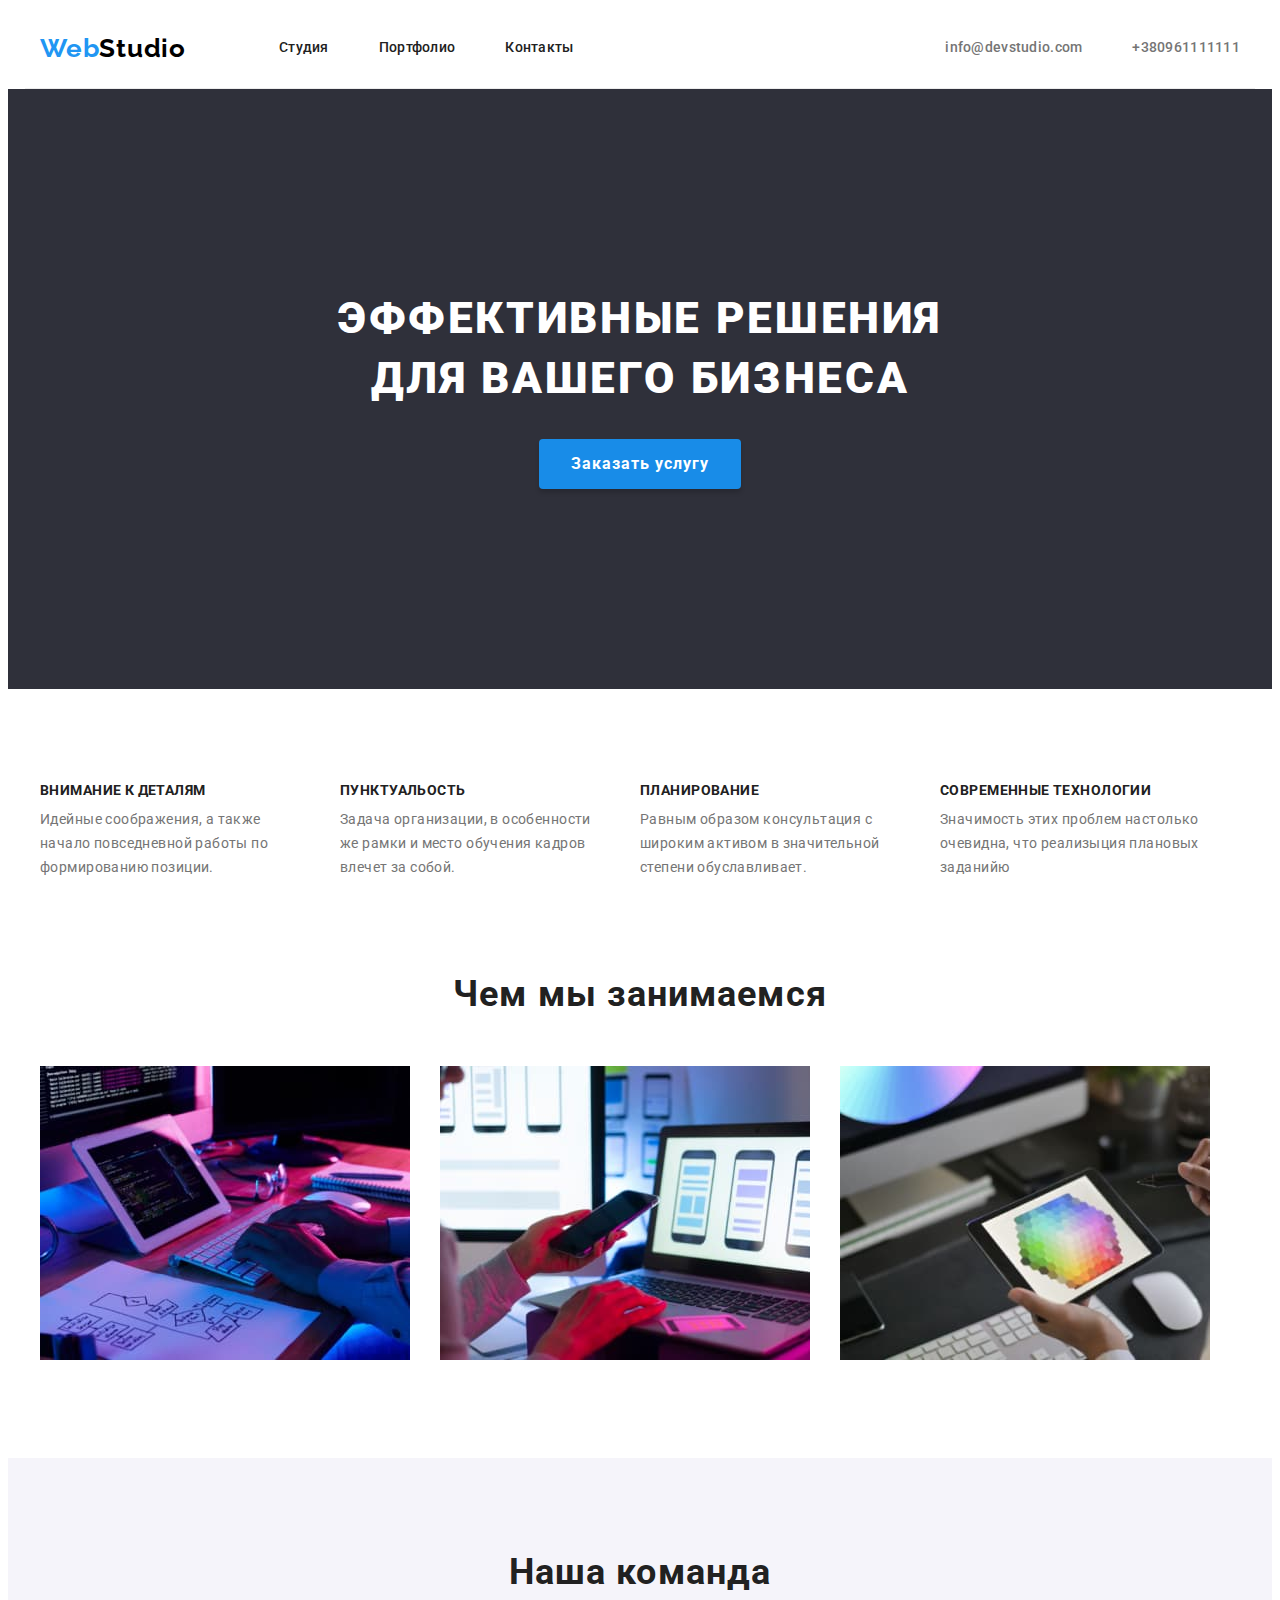
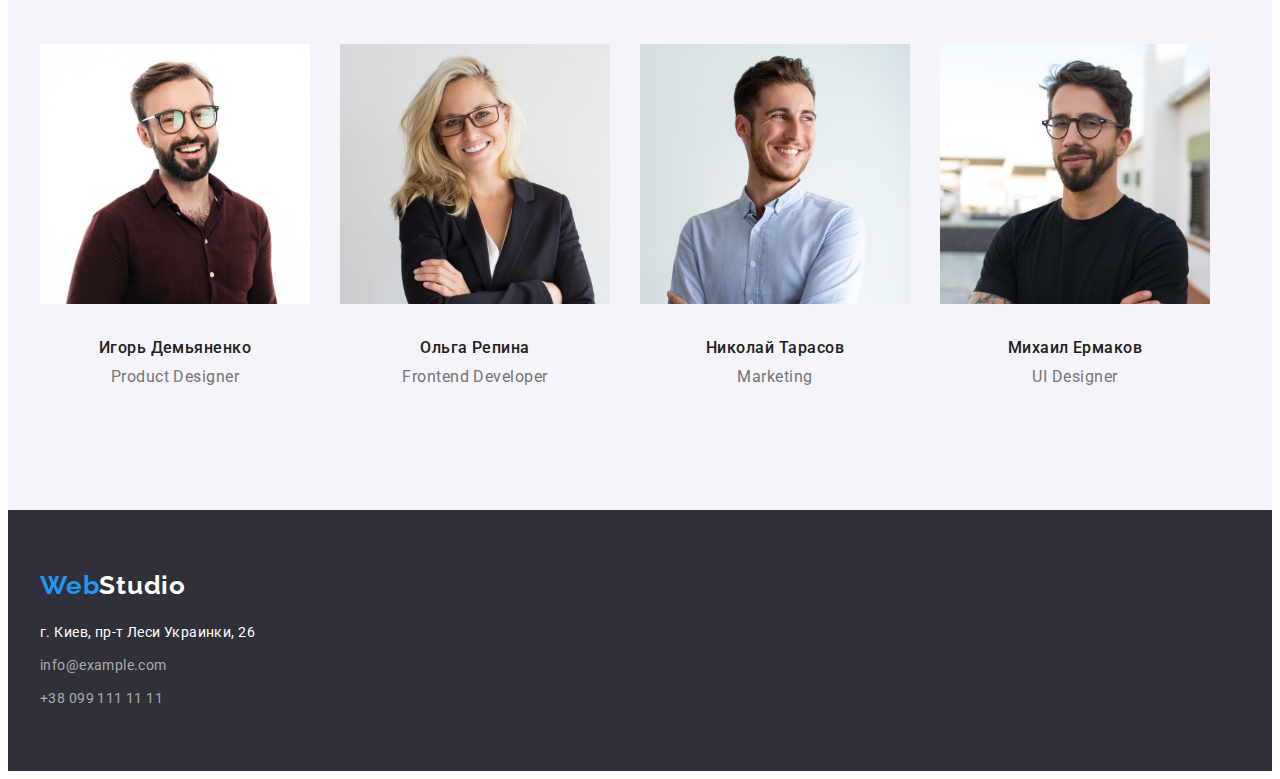
==== commit f46cbfd7: "Контейнет выделен в отдельный диф" ====
--- a/index.html
+++ b/index.html
@@ -10,137 +10,149 @@
 	<title>WebStudio</title>
 </head>
 <body>
-	<header class="header container">
-		<nav class="header-nav">
-			<a href="./index.html" class="header-logo link" lang="en"><span class="header-logo-part">Web</span>Studio</a>
+	<header class="header">
+		<div class="container">
+			<nav class="header-nav">
+				<a href="./index.html" class="header-logo link" lang="en"><span class="header-logo-part">Web</span>Studio</a>
 
-			<ul class="header-nav-list list">
-				<li class="header-nav-item">
-					<a href="./index.html" class="header-nav-link link">Студия</a>
+				<ul class="header-nav-list list">
+					<li class="header-nav-item">
+						<a href="./index.html" class="header-nav-link link">Студия</a>
+					</li>
+					<li class="header-nav-item">
+						<a href="./portfolio.html" class="header-nav-link link">Портфолио</a>
+					</li>
+					<li class="header-nav-item">
+						<a href="" class="header-nav-link link">Контакты</a>
+					</li>
+				</ul>
+			</nav>
+
+			<ul class="header-contacts-list list">
+				<li class="header-contacts-item">
+					<a href="mailto:info@devstudio.com" class="header-contacts-link link">info@devstudio.com</a>
 				</li>
-				<li class="header-nav-item">
-					<a href="./portfolio.html" class="header-nav-link link">Портфолио</a>
-				</li>
-				<li class="header-nav-item">
-					<a href="" class="header-nav-link link">Контакты</a>
+				<li class="header-contacts-item">
+					<a href="tel:+380961111111" class="header-contacts-link link">+380961111111</a>
 				</li>
 			</ul>
-		</nav>
-
-		<ul class="header-contacts-list list">
-			<li class="header-contacts-item">
-				<a href="mailto:info@devstudio.com" class="header-contacts-link link">info@devstudio.com</a>
-			</li>
-			<li class="header-contacts-item">
-				<a href="tel:+380961111111" class="header-contacts-link link">+380961111111</a>
-			</li>
-		</ul>
+		</div>
 	</header>
 
 	<main>
-		<section class="heading container">
-			<h1 class="heading-title">Эффективные решения для вашего бизнеса</h1>
-			<button class="heading-button btn" type="button">Заказать услугу</button>
+		<section class="heading">
+			<div class="container">
+				<h1 class="heading-title">Эффективные решения для вашего бизнеса</h1>
+				<button class="heading-button btn" type="button">Заказать услугу</button>
+			</div>
 		</section>
 
-		<section class="features container section">
-			<!-- Скрытый заголовок -->
-			<h2 class="visually-hidden">Наши преимущества</h2>
+		<section class="features section">
+			<div class="container">
+				<!-- Скрытый заголовок -->
+				<h2 class="visually-hidden">Наши преимущества</h2>
 
-			<ul class="features-list list">
-				<li class="features-item">
-					<h3 class="features-title">Внимание к деталям</h3>				
-					<p class="features-text">Идейные соображения, а также начало повседневной работы по формированию позиции.</p>
-				</li>
+				<ul class="features-list list">
+					<li class="features-item">
+						<h3 class="features-title">Внимание к деталям</h3>				
+						<p class="features-text">Идейные соображения, а также начало повседневной работы по формированию позиции.</p>
+					</li>
 
-				<li class="features-item">
-					<h3 class="features-title">Пунктуальость</h3>				
-					<p class="features-text">Задача организации, в особенности же рамки и место обучения кадров влечет за собой.</p>
-				</li>
+					<li class="features-item">
+						<h3 class="features-title">Пунктуальость</h3>				
+						<p class="features-text">Задача организации, в особенности же рамки и место обучения кадров влечет за собой.</p>
+					</li>
 
-				<li class="features-item"> 
-					<h3 class="features-title">Планирование</h3>				
-					<p class="features-text">Равным образом консультация с широким активом в значительной степени обуславливает.</p>
-				</li>
+					<li class="features-item"> 
+						<h3 class="features-title">Планирование</h3>				
+						<p class="features-text">Равным образом консультация с широким активом в значительной степени обуславливает.</p>
+					</li>
 
-				<li class="features-item">
-					<h3 class="features-title">Современные технологии</h3>				
-					<p class="features-text">Значимость этих проблем настолько очевидна, что реализыция плановых заданийю</p>
-				</li>
-			</ul>
+					<li class="features-item">
+						<h3 class="features-title">Современные технологии</h3>				
+						<p class="features-text">Значимость этих проблем настолько очевидна, что реализыция плановых заданийю</p>
+					</li>
+				</ul>
+			</div>
 		</section>
 
-		<section class="activity container">
-			<h2 class="activity-title">Чем мы занимаемся</h2>
+		<section class="activity">
+			<div class="container">
+				<h2 class="activity-title">Чем мы занимаемся</h2>
 
-			<ul class="activity-list list">
-				<li class="activity-item">
-					<img src="./img/studio/img1.jpg" class="activity-img" width="370" height="294" alt="Работа с алгоримом">
-				</li>
-				<li class="activity-item">
-					<img src="./img/studio/img2.jpg" class="activity-img" width="370" height="294" alt="Работа с мобильными приложениями">
-				</li>
-				<li class="activity-item">
-					<img src="./img/studio/img3.jpg" class="activity-img" width="370" height="294" alt="Работа с графикой">
-				</li>
-			</ul>
+				<ul class="activity-list list">
+					<li class="activity-item">
+						<img src="./img/studio/img1.jpg" class="activity-img" width="370" height="294" alt="Работа с алгоримом">
+					</li>
+					<li class="activity-item">
+						<img src="./img/studio/img2.jpg" class="activity-img" width="370" height="294" alt="Работа с мобильными приложениями">
+					</li>
+					<li class="activity-item">
+						<img src="./img/studio/img3.jpg" class="activity-img" width="370" height="294" alt="Работа с графикой">
+					</li>
+				</ul>
+			</div>
 		</section>
 
-		<section class="team container section">
-			<h2 class="team-title">Наша команда</h2>
+		<section class="team section">
+			<div class="container">
+				<h2 class="team-title">Наша команда</h2>
 
-			<ul class="team-list list">
-				<li class="team-item">
-					<img src="./img/studio/img4.jpg" class="team-img" width="270" height="260" alt="Парень в очках">
-					<div class="team-img-caption">
-						<h3 class="team-item-title">Игорь Демьяненко</h3>
-						<p class="taam-text" lang="en">Product Designer</p>
-					</div>
-				</li>
+				<ul class="team-list list">
+					<li class="team-item">
+						<img src="./img/studio/img4.jpg" class="team-img" width="270" height="260" alt="Парень в очках">
+						<div class="team-img-caption">
+							<h3 class="team-item-title">Игорь Демьяненко</h3>
+							<p class="taam-text" lang="en">Product Designer</p>
+						</div>
+					</li>
 
-				<li class="team-item">
-					<img src="./img/studio/img5.jpg" class="team-img" width="270" height="260" alt="Девушка в очках">
-					<div class="team-img-caption">
-						<h3 class="team-item-title">Ольга Репина</h3>
-						<p class="taam-text" lang="en">Frontend Developer</p>
-					</div>
-				</li>
+					<li class="team-item">
+						<img src="./img/studio/img5.jpg" class="team-img" width="270" height="260" alt="Девушка в очках">
+						<div class="team-img-caption">
+							<h3 class="team-item-title">Ольга Репина</h3>
+							<p class="taam-text" lang="en">Frontend Developer</p>
+						</div>
+					</li>
 
-				<li class="team-item">
-					<img src="./img/studio/img6.jpg" class="team-img" width="270" height="260" alt="Парень">
-					<div class="team-img-caption">
-						<h3 class="team-item-title">Николай Тарасов</h3>
-						<p class="taam-text" lang="en">Marketing</p>
-					</div>
-				</li>
+					<li class="team-item">
+						<img src="./img/studio/img6.jpg" class="team-img" width="270" height="260" alt="Парень">
+						<div class="team-img-caption">
+							<h3 class="team-item-title">Николай Тарасов</h3>
+							<p class="taam-text" lang="en">Marketing</p>
+						</div>
+					</li>
 
-				<li class="team-item">
-					<img src="./img/studio/img7.jpg" class="team-img" width="270" height="260" alt="Парень в очках">
-					<div class="team-img-caption">
-						<h3 class="team-item-title">Михаил Ермаков</h3>
-						<p class="taam-text" lang="en">UI Designer</p>
-					</div>
-				</li>
-			</ul>
+					<li class="team-item">
+						<img src="./img/studio/img7.jpg" class="team-img" width="270" height="260" alt="Парень в очках">
+						<div class="team-img-caption">
+							<h3 class="team-item-title">Михаил Ермаков</h3>
+							<p class="taam-text" lang="en">UI Designer</p>
+						</div>
+					</li>
+				</ul>
+			</div>
 		</section>
 	</main>
 
-	<footer class="footer container">
-		<a href="./index.html" class="footer-logo link" lang="en"><span class="footer-logo-part">Web</span>Studio</a>
+	<footer class="footer">
+		<div class="container">
+			<a href="./index.html" class="footer-logo link" lang="en"><span class="footer-logo-part">Web</span>Studio</a>
 
-		<address class="footer-address">
-			<ul class="footer-list list">
-				<li class="footer-item">
-					<a href="https://goo.gl/maps/eJTLfQxmytLTJuuw9" class="footer-address-link link" target="_blank" rel="noreferrer noopener">г. Киев, пр-т Леси Украинки, 26</a>
-				</li>
-				<li class="footer-item">
-					<a href="mailto:info@example.com" class="footer-contacts-link link">info@example.com</a>
-				</li>
-				<li class="footer-item">
-					<a href="tel:+380991111111" class="footer-contacts-link link">+38 099 111 11 11</a>
-				</li>
-			</ul>
-		</address>
+			<address class="footer-address">
+				<ul class="footer-list list">
+					<li class="footer-item">
+						<a href="https://goo.gl/maps/eJTLfQxmytLTJuuw9" class="footer-address-link link" target="_blank" rel="noreferrer noopener">г. Киев, пр-т Леси Украинки, 26</a>
+					</li>
+					<li class="footer-item">
+						<a href="mailto:info@example.com" class="footer-contacts-link link">info@example.com</a>
+					</li>
+					<li class="footer-item">
+						<a href="tel:+380991111111" class="footer-contacts-link link">+38 099 111 11 11</a>
+					</li>
+				</ul>
+			</address>
+		</div>
 	</footer>
 
 </body>
--- a/css/styl.css
+++ b/css/styl.css
@@ -68,18 +68,15 @@
 /*********************HEADER*********************/
 
 .header {
+	/*border-bottom: 1px solid #ECECEC;*/
+}
+
+.header .container {
 	display: flex;
 	align-items: center;
 
 	border-bottom: 1px solid #ECECEC;
 }
-
-/*.header .container {
-	display: flex;
-	align-items: center;
-
-	border-bottom: 1px solid #ECECEC;
-}*/
 
 .header-nav {
 	display: flex;
@@ -228,21 +225,16 @@
 
 .heading {
 	background: #2F303A;
+	
+	padding-top: 200px;
+	padding-bottom: 200px;
+}
+
+.heading .container {
 	display: flex;
 	flex-direction: column;
 	align-items: center;
-	padding-top: 200px;
-	padding-bottom: 200px;
-}
-
-/*.heading .container {
-	display: flex;
-	flex-direction: column;
-	align-items: center;
-	padding-top: 200px;
-	padding-bottom: 200px;
-
-}*/
+}
 
 .heading-title {
 	font-weight: 900;
@@ -283,7 +275,7 @@
 /*********************FEATURES*********************/
 
 .features {
-	background-color: #E5E5E5;
+	/*background-color: #E5E5E5;*/
 }
 
 .features-list {
@@ -320,7 +312,7 @@
 /*********************ACTIVITY*********************/
 
 .activity {
-	background: #E5E5E5;
+	/*background: #E5E5E5;*/
 
 	padding-bottom: 94px;
 }
@@ -418,7 +410,7 @@
 /*********************PORTFOLIO*********************/
 
 .portfolio {
-	background: #E5E5E5;
+	
 }
 
 .portfolio-button-list {
